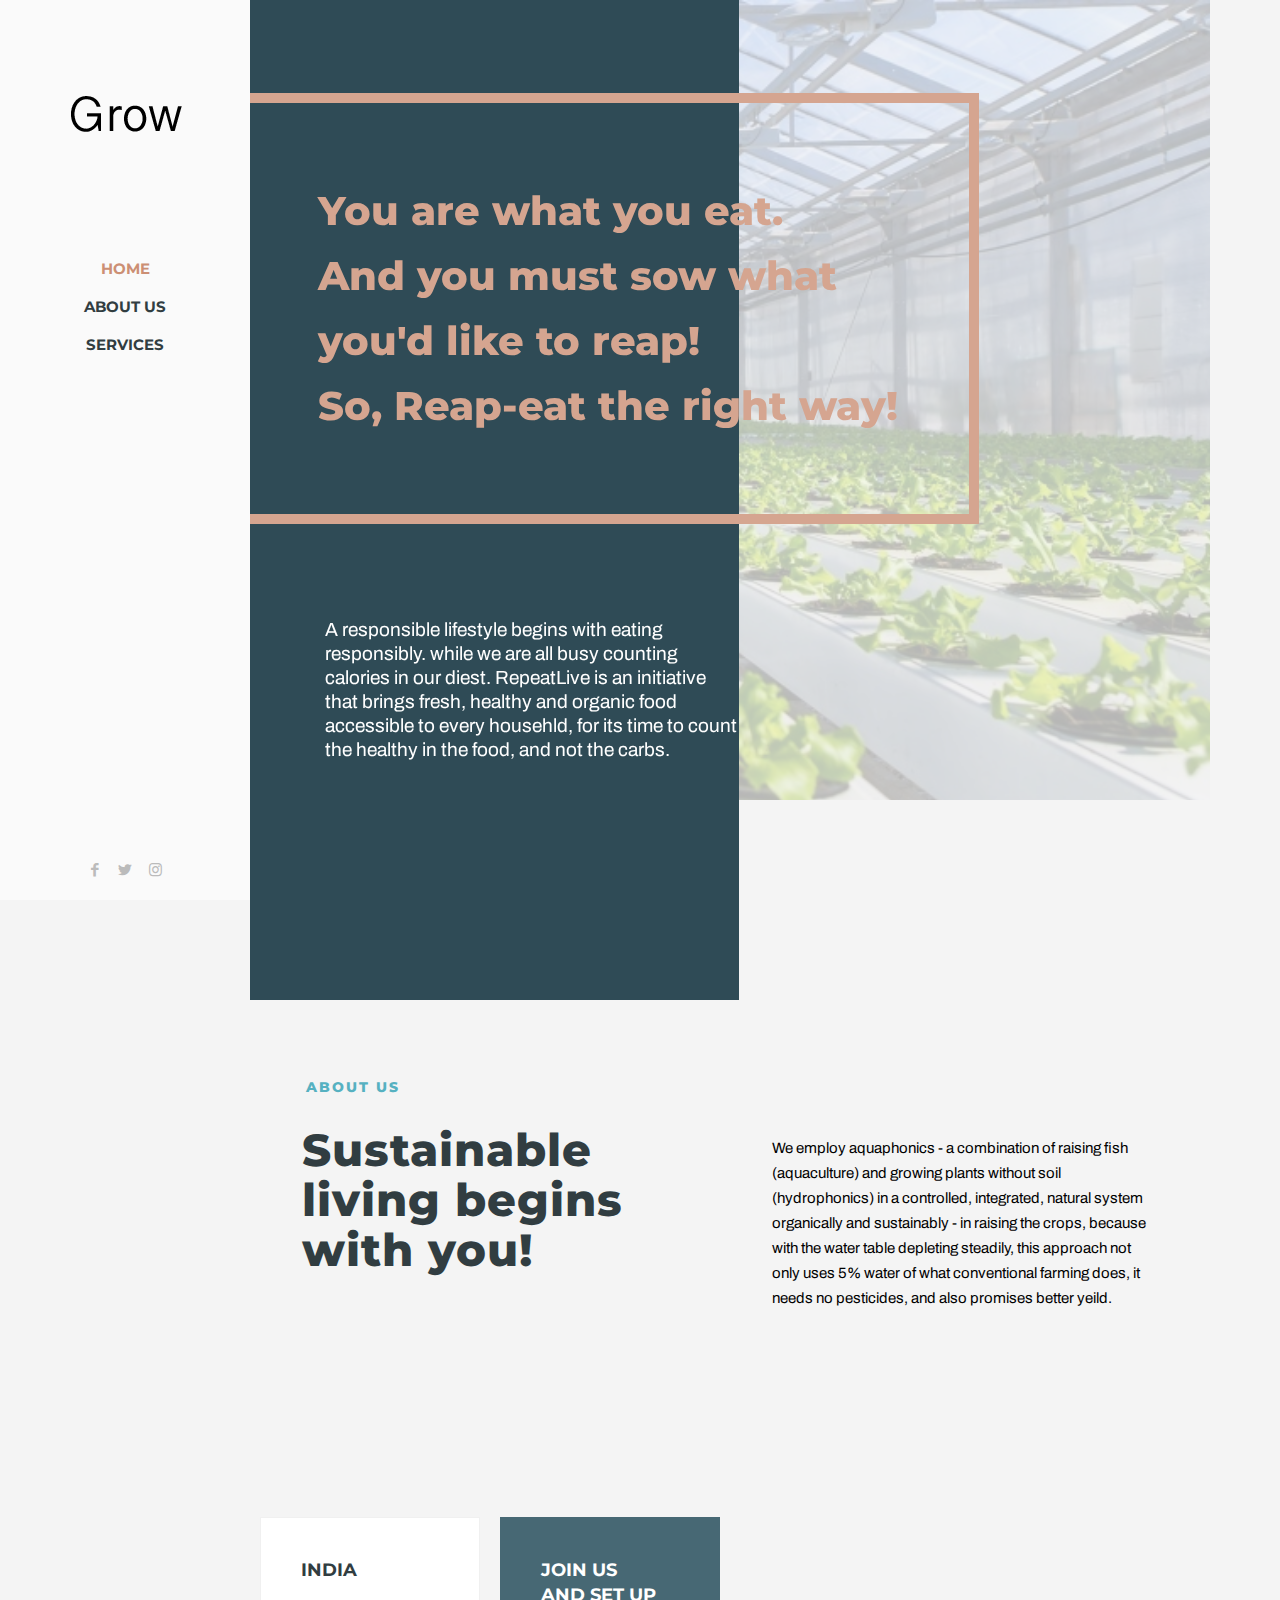
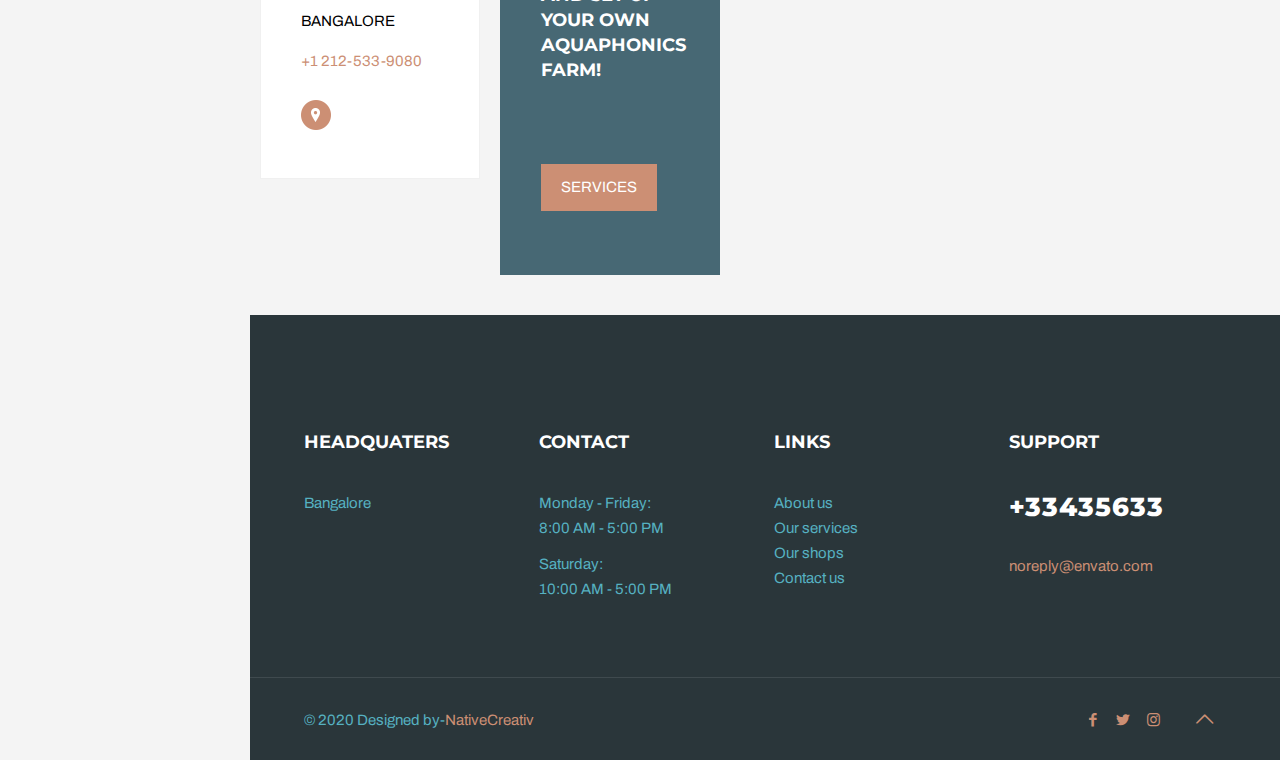
==== index.html @ f9439d99 "second commit" ====
<!DOCTYPE html>
<!--[if lt IE 7]><html class="no-js lt-ie10 lt-ie9 lt-ie8 lt-ie7"> <![endif]-->
<!--[if IE 7]><html class="no-js lt-ie10 lt-ie9 lt-ie8"> <![endif]-->
<!--[if IE 8]><html class="no-js lt-ie10 lt-ie9"> <![endif]-->
<!--[if IE 9]><html class="no-js lt-ie10"> <![endif]-->
<!--[if gt IE 8]><!-->
<html class="no-js">
<!--<![endif]-->

<head>

    <!-- Basic Page Needs -->
    <meta charset="utf-8">
    <title>Grow</title>
    <meta name="description" content="">
    <meta name="author" content="">

    <!-- Mobile Specific Metas -->
    <meta name="viewport" content="width=device-width, initial-scale=1, maximum-scale=1">

    <!-- Favicons -->
    <link rel="shortcut icon" href="content/fisher/images/favicon.ico">

    <!-- FONTS -->
    <link rel='stylesheet' href='http://fonts.googleapis.com/css?family=Archivo:100,300,400,400italic,500,700,700italic,800,900'>
    <link rel='stylesheet' href='http://fonts.googleapis.com/css?family=Montserrat:100,300,400,400italic,500,600,700,700italic,800,900'>
    <link rel='stylesheet' href='http://fonts.googleapis.com/css?family=Lato:400,400italic,700,700italic,900'>

    <!-- CSS -->
    <link rel='stylesheet' href='css/global.css'>
    <link rel='stylesheet' href='content/fisher/css/structure.css'>
    <link rel='stylesheet' href='content/fisher/css/fisher.css'>
    <link rel='stylesheet' href='content/fisher/css/custom.css'>

    <!-- Revolution Slider -->
    <link rel="stylesheet" href="plugins/rs-plugin-6.custom/css/rs6.css">

    <link rel='stylesheet' href='css/style-demo.css'>

</head>

<body class="home page-template-default page template-slider color-custom style-simple button-flat layout-full-width if-zoom if-border-hide no-content-padding no-shadows header-creative header-open minimalist-header-no ab-hide subheader-both-center menu-link-color menuo-no-borders mobile-tb-center mobile-mini-mr-ll tablet-sticky mobile-header-mini mobile-sticky">
    <div id="Header_creative">
        <a href="#" class="creative-menu-toggle"><i class="icon-menu-fine"></i></a>
        <div class="creative-social">
            <ul class="social">
                <li class="facebook">
                    <a href="#" title="Facebook"><i class="icon-facebook"></i></a>
                </li>
                <li class="twitter">
                    <a href="#" title="Twitter"><i class="icon-twitter"></i></a>
                </li>
                <li class="instagram">
                    <a href="#" title="Instagram"><i class="icon-instagram"></i></a>
                </li>
            </ul>
        </div>
        <div class="creative-wrapper">

            <div id="Top_bar">
                <div class="one clearfix">
                    <div class="top_bar_left">
                        <div class="logo">
                            <a id="logo" href="index-fisher.html" title="BeFisher - BeTheme" data-height="120" data-padding="50"><img class="logo-main scale-with-grid" src="images/fisher-logo.png" data-retina="images/fisher-logo-retina.png" data-height="101" alt="fisher logo" data-no-retina><img class="logo-sticky scale-with-grid" src="content/fisher/images/fisher-logo.png" data-retina="content/fisher/images/fisher-logo-retina.png" data-height="101" alt="fisher logo" data-no-retina><img class="logo-mobile scale-with-grid" src="content/fisher/images/fisher-logo.png" data-retina="content/fisher/images/fisher-logo-retina.png" data-height="101" alt="fisher logo" data-no-retina><img class="logo-mobile-sticky scale-with-grid" src="content/fisher/images/fisher-logo.png" data-retina="content/fisher/images/fisher-logo-retina.png" data-height="101" alt="fisher logo" data-no-retina></a>
                        </div>
                        <div class="menu_wrapper">
                            <nav id="menu">
                                <ul id="menu-menu" class="menu menu-main">
                                    <li class="current-menu-item">
                                        <a href="index-fisher.html"><span>HOME</span></a>
                                    </li>
                                    <li>
                                        <a href="about.html"><span>ABOUT US</span></a>
                                    </li>
                                    <li>
                                        <a href="services.html"><span>SERVICES</span></a>
                                    </li>
                                    <!--<li>
                                        <a href="fishing-school.html"><span>CONTACT US</span></a>
                                    </li>
                                    <li>
                                        <a href="contact.html"><span>ABOUT US</span></a>
                                    </li>-->
                                </ul>
                            </nav><a class="responsive-menu-toggle" href="#"><i class="icon-menu-fine"></i></a>
                        </div>

                    </div>
                    <div class="top_bar_right">
                        <div class="top_bar_right_wrapper">
                           <!-- <a href="https://1.envato.market/9ZxXY" class="action_button" target="_blank"><strong>BUY NOW</strong></a>-->
                        </div>
                    </div>
                </div>
            </div>
            <div id="Action_bar" class="creative">
                <ul class="social">
                    <li class="facebook">
                        <a href="#" title="Facebook"><i class="icon-facebook"></i></a>
                    </li>
                    <li class="twitter">
                        <a href="#" title="Twitter"><i class="icon-twitter"></i></a>
                    </li>
                    <li class="instagram">
                        <a href="#" title="Instagram"><i class="icon-instagram"></i></a>
                    </li>
                </ul>
            </div>
        </div>
    </div>
    <div id="Wrapper">
        <div id="Header_wrapper">
            <header id="Header">
                <div class="mfn-main-slider" id="mfn-rev-slider">
                    <p class="rs-p-wp-fix"></p>
                    <rs-module-wrap id="rev_slider_1_1_wrapper" data-source="gallery" style="background:transparent;padding:0;margin:0px auto;margin-top:0;margin-bottom:0;">
                        <rs-module id="rev_slider_1_1" style="display:none;" data-version="6.1.4">
                            <rs-slides>
                                <rs-slide data-key="rs-1" data-title="Slide" data-anim="ei:d;eo:d;s:1000;r:0;t:fade;sl:0;">
                                    <img src="images/farm.jpg" data-bg="p:right center;" data-parallax="15" class="rev-slidebg" data-no-retina>
                                    <rs-layer id="slider-1-slide-1-layer-0" data-type="shape" data-rsp_ch="on" data-text="w:normal;" data-dim="w:76%;h:100%;" data-basealign="slide" data-frame_999="o:0;st:w;" style="z-index:5;background-color:#2f4b56;"></rs-layer>
                                    <rs-layer id="slider-1-slide-1-layer-1" data-type="shape" data-rsp_ch="on" data-xy="x:r;y:b;" data-text="w:normal;" data-dim="w:65%;h:200px;" data-basealign="slide" data-frame_999="o:0;st:w;" style="z-index:6;background-color:#f4f4f4;"></rs-layer>
                                    <rs-layer id="slider-1-slide-1-layer-2" data-type="image" data-rsp_ch="on" data-xy="x:c;xo:-32px;y:93px;" data-text="w:normal;" data-dim="w:743px;h:431px;" data-frame_999="o:0;st:w;" style="z-index:7;"><img src="content/fisher/images/fisher-slider-frame.png" width="743" height="431" data-no-retina>
                                    </rs-layer>
                                    <rs-layer id="slider-1-slide-1-layer-3" data-type="text" data-color="#d5a590"  data-rsp_ch="on" data-xy="x:298px;y:178px;" data-text="w:normal;s:40;l:65;fw:800;" data-frame_999="o:0;st:w;" style="z-index:8;font-family:Montserrat;">
                                        You are what you eat.
                                        <br> And you must sow what
                                        <br> you'd like to reap!
                                        <br> So, Reap-eat the right way!
                                    </rs-layer>
                                    <rs-layer id="slider-1-slide-1-layer-4" data-type="text" data-color="#ffffff" data-rsp_ch="on" data-xy="x:305px;y:618px;" data-text="w:normal;s:19;l:24;" data-dim="w:414px;" data-frame_999="o:0;st:w;" style="z-index:9;font-family:Archivo;">
                                        A responsible lifestyle begins with eating responsibly. while we are all busy counting calories in our diest. RepeatLive is an initiative that brings fresh, healthy and organic food accessible to every househld, for its time to count the healthy in the food, and not the carbs.
                                        
                                    </rs-layer>
                                    <!--<rs-layer id="slider-1-slide-1-layer-5" class="rev-btn" data-type="button" data-color="#ffffff" data-rsp_ch="on" data-xy="x:304px;y:834px;" data-text="w:normal;s:14;l:37;ls:1px;fw:700;" data-dim="minh:0px;" data-padding="t:2;r:40;b:2;l:40;" data-frame_999="o:0;st:w;"
                                        data-frame_hover="bgc:#007aff;bor:0px,0px,0px,0px;bri:120%;" style="z-index:10;background-color:#cc8f74;font-family:Montserrat;">
                                        CONTACT US
                                    </rs-layer>-->
                                </rs-slide>
                            </rs-slides>
                            <rs-progress class="rs-bottom" style="visibility: hidden !important;"></rs-progress>
                        </rs-module>
                    </rs-module-wrap>
                </div>
            </header>
        </div>
        <div id="Content">
            <div class="content_wrapper clearfix">
                <div class="sections_group">
                    <div class="entry-content">
                        <div class="section mcb-section mcb-section-e4hgej3bx" style="padding-top:75px;padding-bottom:75px;background-color:#f4f4f4">
                            <div class="section_wrapper mcb-section-inner">
                                <div class="wrap mcb-wrap one valign-top clearfix" style="padding:0 4%">
                                    <div class="mcb-wrap-inner">
                                        <div class="column mcb-column one column_column column-margin-10px">
                                            <div class="column_attr clearfix">
                                                <h5 style="color:#56b1c1;">ABOUT US</h5>
                                            </div>
                                        </div>
                                    </div>
                                </div>
                                <div class="wrap mcb-wrap one-second valign-top clearfix" style="padding:0 4%">
                                    <div class="mcb-wrap-inner">
                                        <div class="column mcb-column one column_column column-margin-40px">
                                            <div class="column_attr clearfix">
                                                <h2>Sustainable living begins with you!</h2>
                                            </div>
                                        </div>
                                        <!--<div class="column mcb-column one-second column_button">
                                            <a class="button button_size_2 button_dark button_js" href="content/fisher/index.php/about-us/index.html"><span class="button_label"><strong>ABOUT US</strong></span></a>
                                        </div>-->
                                    </div>
                                </div>
                                <div class="wrap mcb-wrap one-second valign-top clearfix" style="padding:0 4%">
                                    <div class="mcb-wrap-inner">
                                        <div class="column mcb-column one column_column">
                                            <div class="column_attr clearfix">
                                                
                                                <hr class="no_line" style="margin:0 auto 10px">
                                                <p>
                                                    We employ aquaphonics - a combination of raising fish (aquaculture) and growing plants without soil (hydrophonics) in a controlled, integrated, natural system organically and sustainably - in raising the crops, because with the water table depleting steadily, this approach not only uses 5% water of what conventional farming does, it needs no pesticides, and also promises better yeild.
                                                </p>                                            
                                            </div>
                                        </div>
                                    </div>
                                </div>
                            </div>
                        </div>
                        <!--<div class="section mcb-section mcb-section-9fwyry1i5 no-margin-v equal-height-wrap" style="padding-top:0px;padding-bottom:0px;background-image:url(content/fisher/images/fisher-home-background-stripe.png);background-repeat:repeat-y;background-position:center top;">
                            <div class="section_wrapper mcb-section-inner">
                                <div class="wrap mcb-wrap one-second valign-top bg-cover clearfix" style="background-image:url(content/fisher/images/fisher-home-bait.jpg);background-repeat:no-repeat;background-position:center;">
                                    <div class="mcb-wrap-inner">
                                        <div class="column mcb-column one column_divider">
                                            <hr class="no_line" style="margin:0 auto 500px">
                                        </div>
                                    </div>
                                </div>
                                <div class="wrap mcb-wrap one-second valign-top clearfix" style="padding:100px 5% 110px">
                                    <div class="mcb-wrap-inner">
                                        <div class="column mcb-column one column_column column-margin-20px">
                                            <div class="column_attr clearfix">
                                                <h5 class="themecolor">FISHING SCHOOL</h5>
                                                <h1 class="themecolor">83%</h1>
                                                <hr class="no_line" style="margin:0 auto 20px">
                                                <h3>GOOD FISHING IS GIVEN BY FISHING WITH LIVE BAIT</h3>
                                                <hr class="no_line" style="margin:0 auto 10px">
                                                <p>
                                                    Cras lectus dui, malesuada ac augue quis, fringilla dictum diam. Etiam commodo posuere eros proin tempus porttitor.
                                                </p>
                                            </div>
                                        </div>
                                        <div class="column mcb-column one column_button">
                                            <a class="button button_size_2 button_dark button_js" href="content/fisher/index.php/fishing-school/index.html"><span class="button_label"><strong>SEE COURSES</strong></span></a>
                                        </div>
                                    </div>
                                </div>
                            </div>
                        </div>-->
                        <!--<div class="section mcb-section mcb-section-azp3nvjdo" style="padding-top:100px;padding-bottom:75px;background-image:url(images/leaf.jpg);background-repeat:no-repeat;background-position:center bottom;">
                            <div class="section_wrapper mcb-section-inner">
                                <div class="wrap mcb-wrap one valign-top clearfix" style="padding:0 4%">
                                    <div class="mcb-wrap-inner">
                                        <div class="column mcb-column one column_column column-margin-40px">
                                            <div class="column_attr clearfix">
                                                <h5 style="color:#56b1c1;">SERVICES</h5>
                                                <hr class="no_line" style="margin:0 auto 10px">
                                                <h2>VARIETY OF PRODUCTS
                                                    <br> FOR PROFESSIONALS
                                                    <br> & AMATEUR FISHERS</h2>
                                            </div>
                                        </div>
                                        <div class="column mcb-column one-second column_button">
                                            <a class="button button_size_2 button_dark button_js" href="content/fisher/index.php/our-services/index.html"><span class="button_label"><strong>SERVICES</strong></span></a>
                                        </div>
                                    </div>
                                </div>
                            </div>
                        </div>
                        <div class="section mcb-section mcb-section-yv1kmobrg no-margin-h no-margin-v dark equal-height equal-height-wrap" style="padding-top:0px;padding-bottom:50px;background-color:">
                            <div class="section_wrapper mcb-section-inner">
                                <div class="wrap mcb-wrap one-second valign-bottom clearfix" style="padding:0 8%;background-color:#2f4b56" data-parallax="3d"><img class="mfn-parallax" src="content/fisher/images/fisher-home-fishing-rod.jpg" alt="parallax background" style="opacity:0">
                                    <div class="mcb-wrap-inner">
                                        <div class="column mcb-column one column_column">
                                            <div class="column_attr clearfix" style="padding:80px 0;">
                                                <h3>PROFESSIONAL FISHING EQUIPMENT AND ACCESSORIES AVAILABLE IN STATIONED AND ONLINE STORES</h3>
                                            </div>
                                        </div>
                                    </div>
                                </div>
                                <div class="wrap mcb-wrap one-second valign-top clearfix">
                                    <div class="mcb-wrap-inner">
                                        <div class="column mcb-column one-second column_column">
                                            <div class="column_attr clearfix" style="background-color:#2f4b56;padding:50px 40px 40px;"><img src="content/fisher/images/fisher-home-icon-1.png">
                                                <hr class="no_line" style="margin:0 auto 40px">
                                                <h4>REELS
                                                    <br> & FISHING LINES</h4>
                                            </div>
                                        </div>
                                        <div class="column mcb-column one-second column_column">
                                            <div class="column_attr clearfix" style="background-color:#3b606d;padding:50px 40px 40px;"><img src="content/fisher/images/fisher-home-icon-2.png">
                                                <hr class="no_line" style="margin:0 auto 40px">
                                                <h4>BAITS
                                                    <br> & FLOATS</h4>
                                            </div>
                                        </div>
                                        <div class="column mcb-column one-second column_column">
                                            <div class="column_attr clearfix" style="background-color:#2a363a;padding:50px 40px 40px;"><img src="content/fisher/images/fisher-home-icon-3.png">
                                                <hr class="no_line" style="margin:0 auto 40px">
                                                <h4> READY
                                                    <br> FISHING SETS</h4>
                                            </div>
                                        </div>
                                        <div class="column mcb-column one-second column_column">
                                            <div class="column_attr clearfix" style="background-color:#324c56;padding:50px 40px 40px;"><img src="content/fisher/images/fisher-home-icon-4.png">
                                                <hr class="no_line" style="margin:0 auto 40px">
                                                <h4> FISHING
                                                    <br> ACCESSORIES
                                                </h4>
                                            </div>
                                        </div>
                                        <div class="column mcb-column one-second column_column">
                                            <div class="column_attr clearfix" style="background-color:#d5a590;padding:50px 40px 40px;"><img src="content/fisher/images/fisher-home-icon-5.png">
                                                <hr class="no_line" style="margin:0 auto 40px">
                                                <h4> FISHING
                                                    <br> TACKLE SERVICE</h4>
                                            </div>
                                        </div>
                                        <div class="column mcb-column one-second column_column">
                                            <div class="column_attr clearfix" style="background-color:#d5a590;padding:50px 40px 40px;">
                                                <p>
                                                    Donec elementum eros in sem dapibus elementum.
                                                </p>
                                                <p>
                                                    Praesent rutrum justo in sem dictum.
                                                </p>
                                            </div>
                                        </div>
                                    </div>
                                </div>
                            </div>
                        </div>
                        <div class="section mcb-section mcb-section-e7lkd39mj no-margin-h no-margin-v equal-height" style="padding-top:75px;padding-bottom:0px;background-image:url(content/fisher/images/fisher-home-bottom-bg.png);background-repeat:repeat-x;background-position:center bottom;">
                            <div class="section_wrapper mcb-section-inner">
                                <div class="wrap mcb-wrap one valign-top clearfix">
                                    <div class="mcb-wrap-inner">
                                        <div class="column mcb-column one column_column">
                                            <!--<div class="column_attr clearfix align_center">
                                                <h5 style="color:#56b1c1;">ABOUT US</h5>
                                                <h2>OVER 30 STATIONARY STORES THROUGHOUT THE US</h2>
                                            </div>
                                        </div>-->
                                        <div class="column mcb-column one column_divider">
                                            <hr class="no_line" style="margin:0 auto 75px">
                                        </div>
                                    </div>
                                </div>
                                <div class="wrap mcb-wrap one valign-top clearfix">
                                    <div class="mcb-wrap-inner">
                                        <div class="column mcb-column one-fourth column_column">
                                            <div class="column_attr clearfix" style="background-color:#fff;padding:40px;border:1px solid #f0f0f0;">
                                                <h4>INDIA</h4>
                                                <hr class="no_line" style="margin:0 auto 10px">
                                                <p>
                                                    BANGALORE
                                
                                                </p><a href="#">+1 212-533-9080</a>
                                                <hr class="no_line" style="margin:0 auto 25px">
                                                <img src="content/fisher/images/ffisher-home-location.png">
                                            </div>
                                        </div>
                                        <!--<div class="column mcb-column one-fourth column_column">
                                            <div class="column_attr clearfix" style="background-color:#fff;padding:40px;border:1px solid #f0f0f0;">
                                                <h4>CHICAGO</h4>
                                                <hr class="no_line" style="margin:0 auto 10px">
                                                <p>
                                                    100 Orchard St,
                                                    <br> New York, NY 10002,
                                                    <br> United States
                                                </p><a href="#">+1 212-533-9080</a>
                                                <hr class="no_line" style="margin:0 auto 25px">
                                                <img src="content/fisher/images/ffisher-home-location.png">
                                            </div>
                                        </div>
                                        <div class="column mcb-column one-fourth column_column">
                                            <div class="column_attr clearfix" style="background-color:#fff;padding:40px;border:1px solid #f0f0f0;">
                                                <h4>LOS ANGELES</h4>
                                                <hr class="no_line" style="margin:0 auto 10px">
                                                <p>
                                                    100 Orchard St,
                                                    <br> New York, NY 10002,
                                                    <br> United States
                                                </p><a href="#">+1 212-533-9080</a>
                                                <hr class="no_line" style="margin:0 auto 25px">
                                                <img src="content/fisher/images/ffisher-home-location.png">
                                            </div>
                                        </div>-->
                                        <div class="column mcb-column one-fourth column_column">
                                            <div class="column_attr clearfix" style="background-color:#476874;padding:40px;border:1px solid #476874;">
                                                <h4 style="color:#fff">JOIN US
                                                    <br> AND SET UP 
                                                    <br> YOUR OWN
                                                    <br> AQUAPHONICS FARM!
                                                </h4>
                                                <hr class="no_line" style="margin:0 auto 65px">
                                                <a class="button button_size_2 button_dark button_js" href="services.html" target="_blank"><span class="button_label">SERVICES</span></a>
                                            </div>
                                        </div>
                                    </div>
                                </div>
                            </div>
                        </div>


                    </div>
                </div>
            </div>
        </div>
        <footer id="Footer" class="clearfix">
            <div class="widgets_wrapper">
                <div class="container">
                    <div class="column one-fourth">
                        <aside class="widget_text widget widget_custom_html">
                            <h4>HEADQUATERS</h4>
                            <div class="textwidget custom-html-widget">
                                <hr class="no_line" style="margin:0 auto 20px"> Bangalore
                            </div>
                        </aside>
                    </div>
                    <div class="column one-fourth">
                        <aside class="widget_text widget widget_custom_html">
                            <h4>CONTACT</h4>
                            <div class="textwidget custom-html-widget">
                                <hr class="no_line" style="margin:0 auto 20px"> Monday - Friday:
                                <br> 8:00 AM - 5:00 PM
                                <hr class="no_line" style="margin:0 auto 10px"> Saturday:
                                <br> 10:00 AM - 5:00 PM
                            </div>
                        </aside>
                    </div>
                    <div class="column one-fourth">
                        <aside class="widget_text widget widget_custom_html">
                            <h4>LINKS</h4>
                            <div class="textwidget custom-html-widget">
                                <hr class="no_line" style="margin:0 auto 20px"> About us
                                <br> Our services
                                <br> Our shops
                                <br> Contact us
                            </div>
                        </aside>
                    </div>
                    <div class="column one-fourth">
                        <aside class="widget_text widget widget_custom_html">
                            <h4>SUPPORT</h4>
                            <div class="textwidget custom-html-widget">
                                <hr class="no_line" style="margin:0 auto 20px">
                                <h3> +33435633</h3>
                                <hr class="no_line" style="margin:0 auto 15px">
                                <a href="#">noreply@envato.com</a>
                            </div>
                        </aside>
                    </div>
                </div>
            </div>
            <div class="footer_copy">
                <div class="container">
                    <div class="column one">
                        <a id="back_to_top" class="button button_js" href><i class="icon-up-open-big"></i></a>
                        <div class="copyright">
                            &copy; 2020 Designed by-<a target="_blank" rel="nofollow" href="http://www.nativecreative.studio/">NativeCreativ</a>
                        </div>
                        <ul class="social">
                            <li class="facebook">
                                <a href="#" title="Facebook"><i class="icon-facebook"></i></a>
                            </li>
                            <li class="twitter">
                                <a href="#" title="Twitter"><i class="icon-twitter"></i></a>
                            </li>
                            <li class="instagram">
                                <a href="#" title="Instagram"><i class="icon-instagram"></i></a>
                            </li>
                        </ul>
                    </div>
                </div>
            </div>
        </footer>
    </div>


    <!-- JS -->
    <script src="js/jquery-2.1.4.min.js"></script>

    <script src="js/mfn.menu.js"></script>
    <script src="js/jquery.plugins.js"></script>
    <script src="js/jquery.jplayer.min.js"></script>
    <script src="js/animations/animations.js"></script>
    <script src="js/translate3d.js"></script>
    <script src="js/scripts.js"></script>

    <script src="plugins/rs-plugin-6.custom/js/revolution.tools.min.js"></script>
    <script src="plugins/rs-plugin-6.custom/js/rs6.min.js"></script>



    <script>
        var revapi1, tpj;
        jQuery(function() {
            tpj = jQuery;
            if (tpj("#rev_slider_1_1").revolution == undefined) {
                revslider_showDoubleJqueryError("#rev_slider_1_1");
            } else {
                revapi1 = tpj("#rev_slider_1_1").show().revolution({
                    sliderLayout: "fullwidth",
                    visibilityLevels: "1240,1024,778,480",
                    gridwidth: 1240,
                    gridheight: 1000,
                    spinner: "spinner14",
                    spinnerclr: "#cc8f74",
                    editorheight: "1000,768,960,720",
                    responsiveLevels: "1240,1024,778,480",
                    disableProgressBar: "on",
                    navigation: {
                        onHoverStop: false
                    },
                    parallax: {
                        levels: [5, 10, 15, 20, 25, 30, 35, 40, 45, 46, 47, 48, 49, 50, 51, 30],
                        type: "scroll",
                        origo: "slidercenter",
                        speed: 0
                    },
                    fallbacks: {
                        allowHTML5AutoPlayOnAndroid: true
                    },
                });
            }
        });
    </script>


   

</body>

</html>
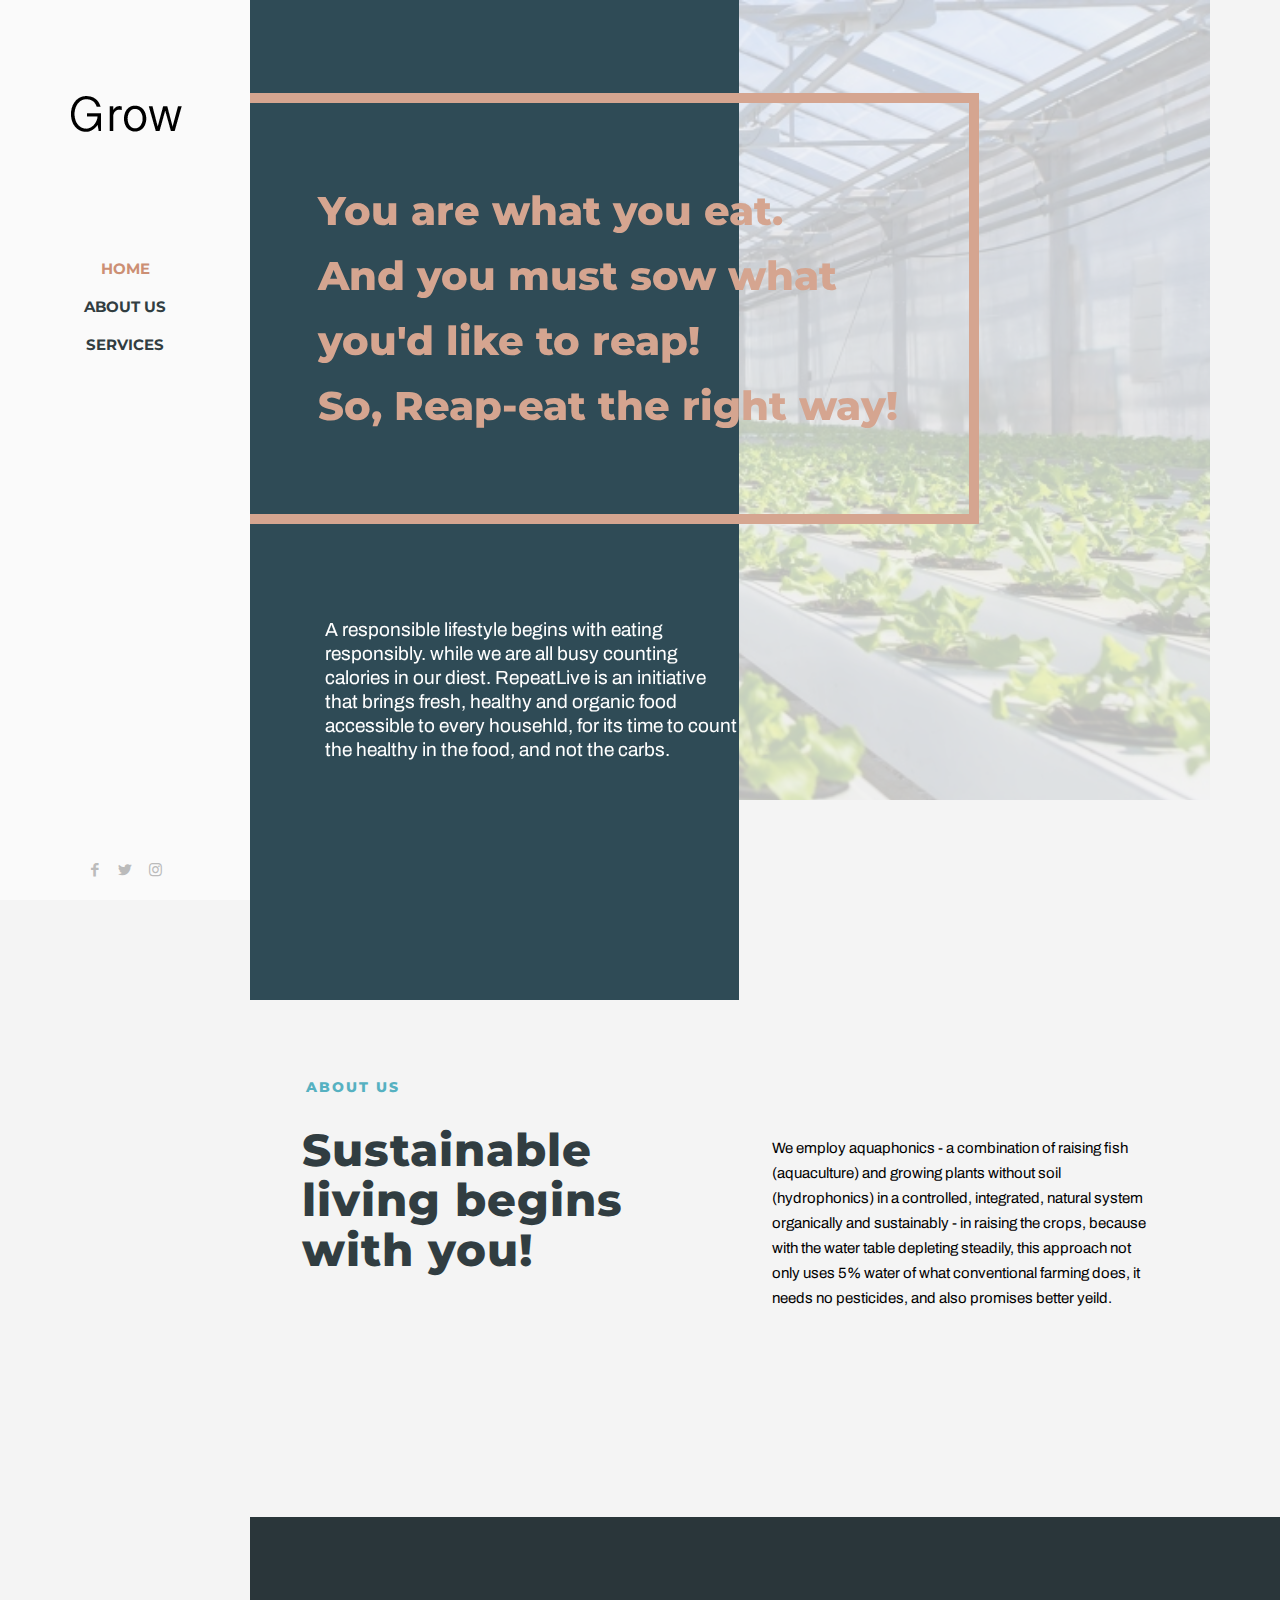
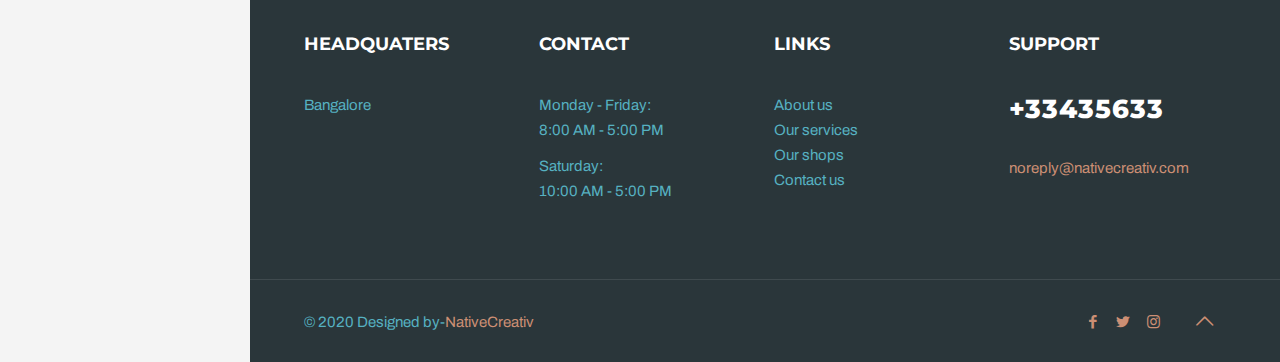
==== commit 70be4799: "removed the small boxes in the bottom" ====
--- a/index.html
+++ b/index.html
@@ -61,13 +61,13 @@
                 <div class="one clearfix">
                     <div class="top_bar_left">
                         <div class="logo">
-                            <a id="logo" href="index-fisher.html" title="BeFisher - BeTheme" data-height="120" data-padding="50"><img class="logo-main scale-with-grid" src="images/fisher-logo.png" data-retina="images/fisher-logo-retina.png" data-height="101" alt="fisher logo" data-no-retina><img class="logo-sticky scale-with-grid" src="content/fisher/images/fisher-logo.png" data-retina="content/fisher/images/fisher-logo-retina.png" data-height="101" alt="fisher logo" data-no-retina><img class="logo-mobile scale-with-grid" src="content/fisher/images/fisher-logo.png" data-retina="content/fisher/images/fisher-logo-retina.png" data-height="101" alt="fisher logo" data-no-retina><img class="logo-mobile-sticky scale-with-grid" src="content/fisher/images/fisher-logo.png" data-retina="content/fisher/images/fisher-logo-retina.png" data-height="101" alt="fisher logo" data-no-retina></a>
+                            <a id="logo" href="../../index-fisher.html" title="BeFisher - BeTheme" data-height="120" data-padding="50"><img class="logo-main scale-with-grid" src="images/fisher-logo.png" data-retina="images/fisher-logo-retina.png" data-height="101" alt="fisher logo" data-no-retina><img class="logo-sticky scale-with-grid" src="images/fisher-logo.png" data-retina="images/fisher-logo-retina.png" data-height="101" alt="fisher logo" data-no-retina><img class="logo-mobile scale-with-grid" src="images/fisher-logo.png" data-retina="images/fisher-logo-retina.png" data-height="101" alt="fisher logo" data-no-retina><img class="logo-mobile-sticky scale-with-grid" src="images/fisher-logo.png" data-retina="images/fisher-logo-retina.png" data-height="101" alt="fisher logo" data-no-retina></a>
                         </div>
                         <div class="menu_wrapper">
                             <nav id="menu">
                                 <ul id="menu-menu" class="menu menu-main">
                                     <li class="current-menu-item">
-                                        <a href="index-fisher.html"><span>HOME</span></a>
+                                        <a href="index.html"><span>HOME</span></a>
                                     </li>
                                     <li>
                                         <a href="about.html"><span>ABOUT US</span></a>
@@ -314,7 +314,7 @@
                                         </div>
                                     </div>
                                 </div>
-                                <div class="wrap mcb-wrap one valign-top clearfix">
+                                <!--<div class="wrap mcb-wrap one valign-top clearfix">
                                     <div class="mcb-wrap-inner">
                                         <div class="column mcb-column one-fourth column_column">
                                             <div class="column_attr clearfix" style="background-color:#fff;padding:40px;border:1px solid #f0f0f0;">
@@ -328,32 +328,24 @@
                                                 <img src="content/fisher/images/ffisher-home-location.png">
                                             </div>
                                         </div>
-                                        <!--<div class="column mcb-column one-fourth column_column">
+                                        <div class="column mcb-column one-fourth column_column">
                                             <div class="column_attr clearfix" style="background-color:#fff;padding:40px;border:1px solid #f0f0f0;">
-                                                <h4>CHICAGO</h4>
-                                                <hr class="no_line" style="margin:0 auto 10px">
-                                                <p>
-                                                    100 Orchard St,
-                                                    <br> New York, NY 10002,
-                                                    <br> United States
-                                                </p><a href="#">+1 212-533-9080</a>
+                                              
+                                                <hr class="no_line" style="margin:0 auto 10px">
+                                                
                                                 <hr class="no_line" style="margin:0 auto 25px">
                                                 <img src="content/fisher/images/ffisher-home-location.png">
                                             </div>
                                         </div>
                                         <div class="column mcb-column one-fourth column_column">
                                             <div class="column_attr clearfix" style="background-color:#fff;padding:40px;border:1px solid #f0f0f0;">
-                                                <h4>LOS ANGELES</h4>
-                                                <hr class="no_line" style="margin:0 auto 10px">
-                                                <p>
-                                                    100 Orchard St,
-                                                    <br> New York, NY 10002,
-                                                    <br> United States
-                                                </p><a href="#">+1 212-533-9080</a>
+                                        
+                                                <hr class="no_line" style="margin:0 auto 10px">
+                                                
                                                 <hr class="no_line" style="margin:0 auto 25px">
                                                 <img src="content/fisher/images/ffisher-home-location.png">
                                             </div>
-                                        </div>-->
+                                        </div>
                                         <div class="column mcb-column one-fourth column_column">
                                             <div class="column_attr clearfix" style="background-color:#476874;padding:40px;border:1px solid #476874;">
                                                 <h4 style="color:#fff">JOIN US
@@ -366,7 +358,7 @@
                                             </div>
                                         </div>
                                     </div>
-                                </div>
+                                </div>-->
                             </div>
                         </div>
 
@@ -415,7 +407,7 @@
                                 <hr class="no_line" style="margin:0 auto 20px">
                                 <h3> +33435633</h3>
                                 <hr class="no_line" style="margin:0 auto 15px">
-                                <a href="#">noreply@envato.com</a>
+                                <a href="#">noreply@nativecreativ.com</a>
                             </div>
                         </aside>
                     </div>
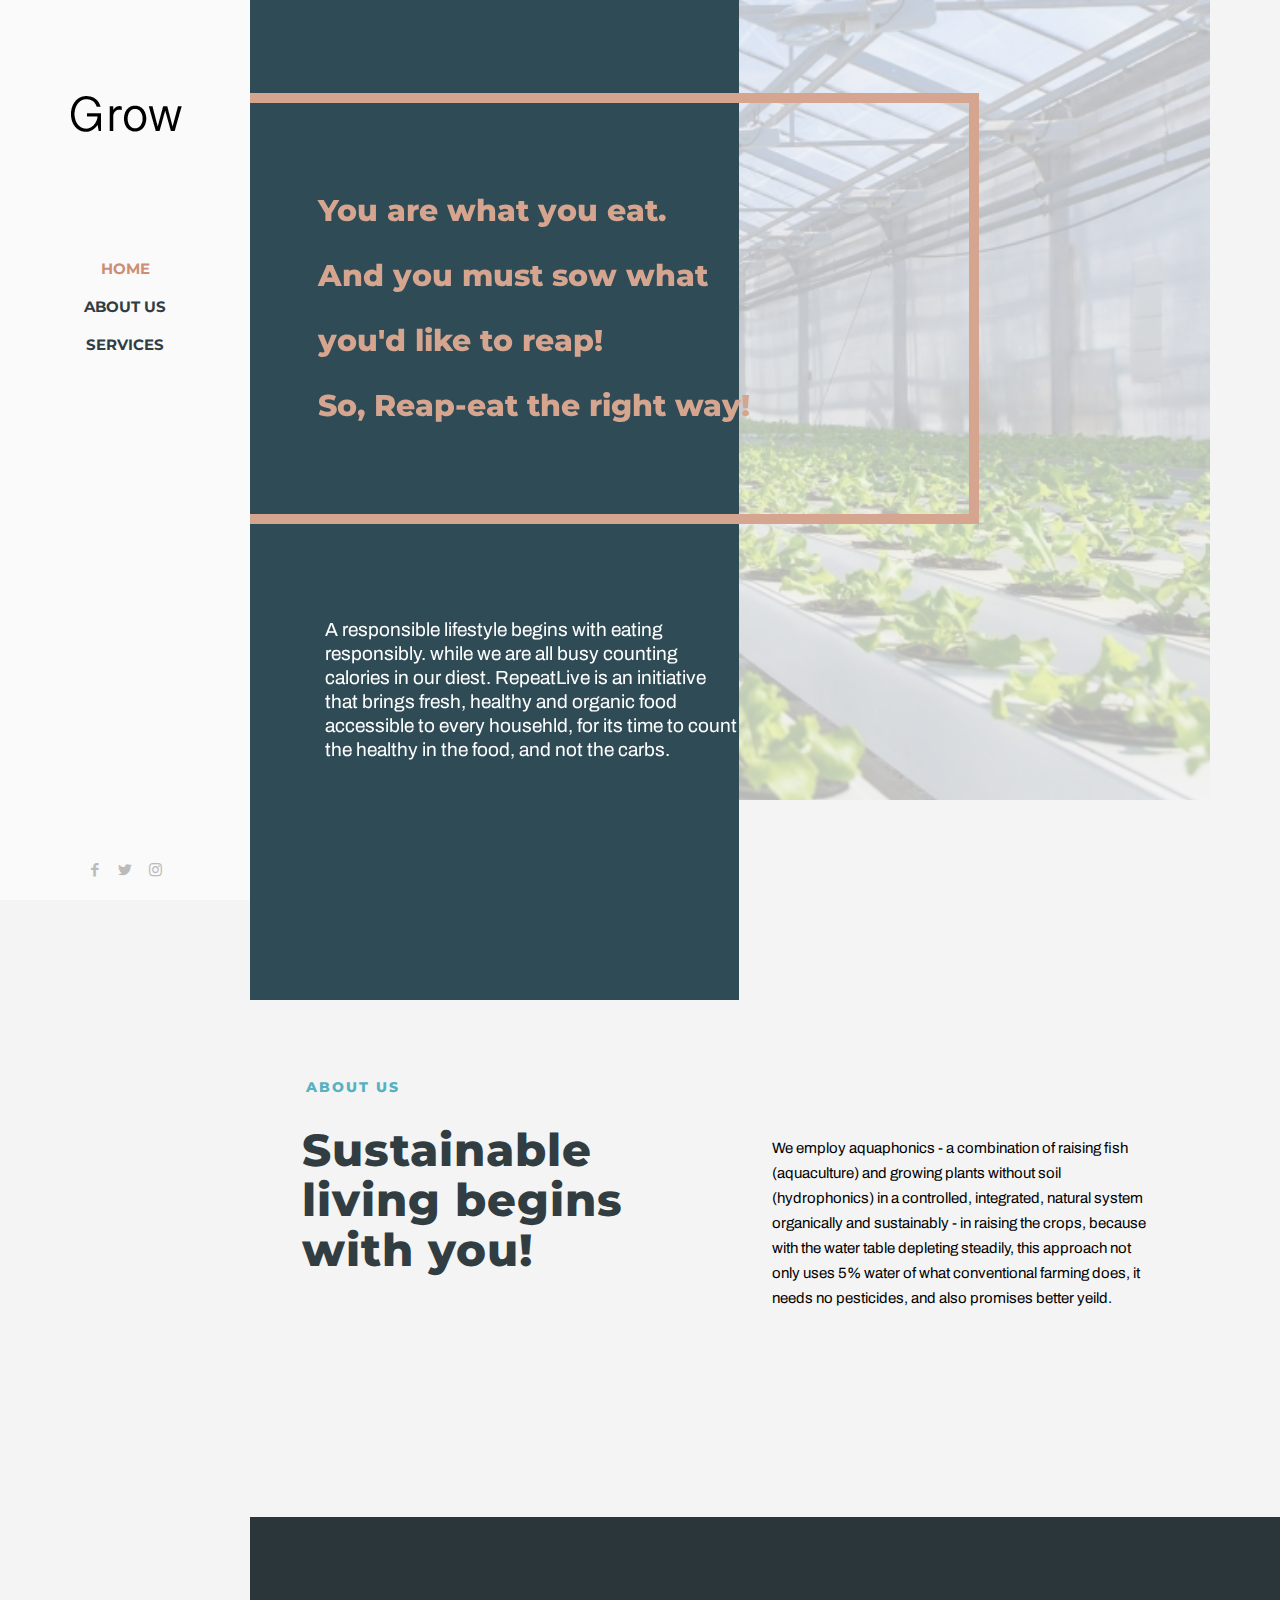
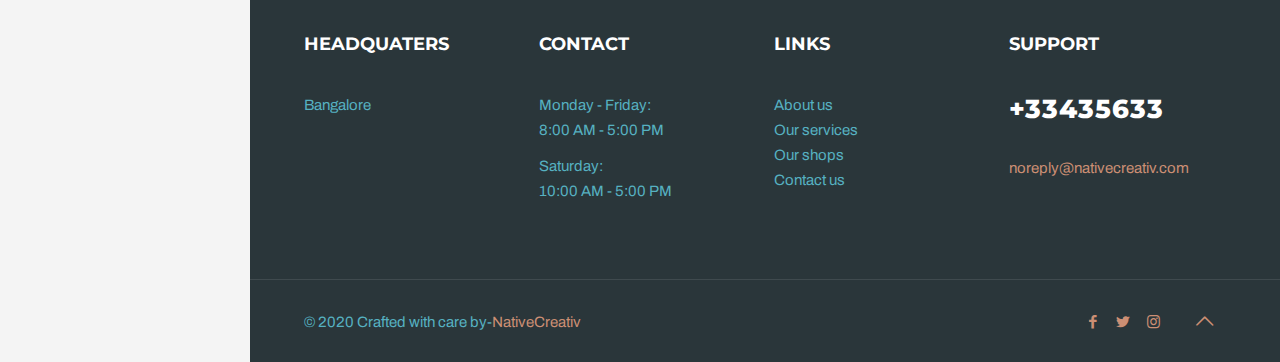
==== commit bb00a6ca: "footer and header changes." ====
--- a/index.html
+++ b/index.html
@@ -122,7 +122,7 @@
                                     <rs-layer id="slider-1-slide-1-layer-1" data-type="shape" data-rsp_ch="on" data-xy="x:r;y:b;" data-text="w:normal;" data-dim="w:65%;h:200px;" data-basealign="slide" data-frame_999="o:0;st:w;" style="z-index:6;background-color:#f4f4f4;"></rs-layer>
                                     <rs-layer id="slider-1-slide-1-layer-2" data-type="image" data-rsp_ch="on" data-xy="x:c;xo:-32px;y:93px;" data-text="w:normal;" data-dim="w:743px;h:431px;" data-frame_999="o:0;st:w;" style="z-index:7;"><img src="content/fisher/images/fisher-slider-frame.png" width="743" height="431" data-no-retina>
                                     </rs-layer>
-                                    <rs-layer id="slider-1-slide-1-layer-3" data-type="text" data-color="#d5a590"  data-rsp_ch="on" data-xy="x:298px;y:178px;" data-text="w:normal;s:40;l:65;fw:800;" data-frame_999="o:0;st:w;" style="z-index:8;font-family:Montserrat;">
+                                    <rs-layer id="slider-1-slide-1-layer-3" data-type="text" data-color="#d5a590"  data-rsp_ch="on" data-xy="x:298px;y:178px;" data-text="w:normal;s:30;l:65;fw:800;" data-frame_999="o:0;st:w;" style="z-index:8;font-family:Montserrat;">
                                         You are what you eat.
                                         <br> And you must sow what
                                         <br> you'd like to reap!
@@ -418,7 +418,7 @@
                     <div class="column one">
                         <a id="back_to_top" class="button button_js" href><i class="icon-up-open-big"></i></a>
                         <div class="copyright">
-                            &copy; 2020 Designed by-<a target="_blank" rel="nofollow" href="http://www.nativecreative.studio/">NativeCreativ</a>
+                            &copy; 2020 Crafted with care by-<a target="_blank" rel="nofollow" href="http://www.nativecreative.studio/">NativeCreativ</a>
                         </div>
                         <ul class="social">
                             <li class="facebook">
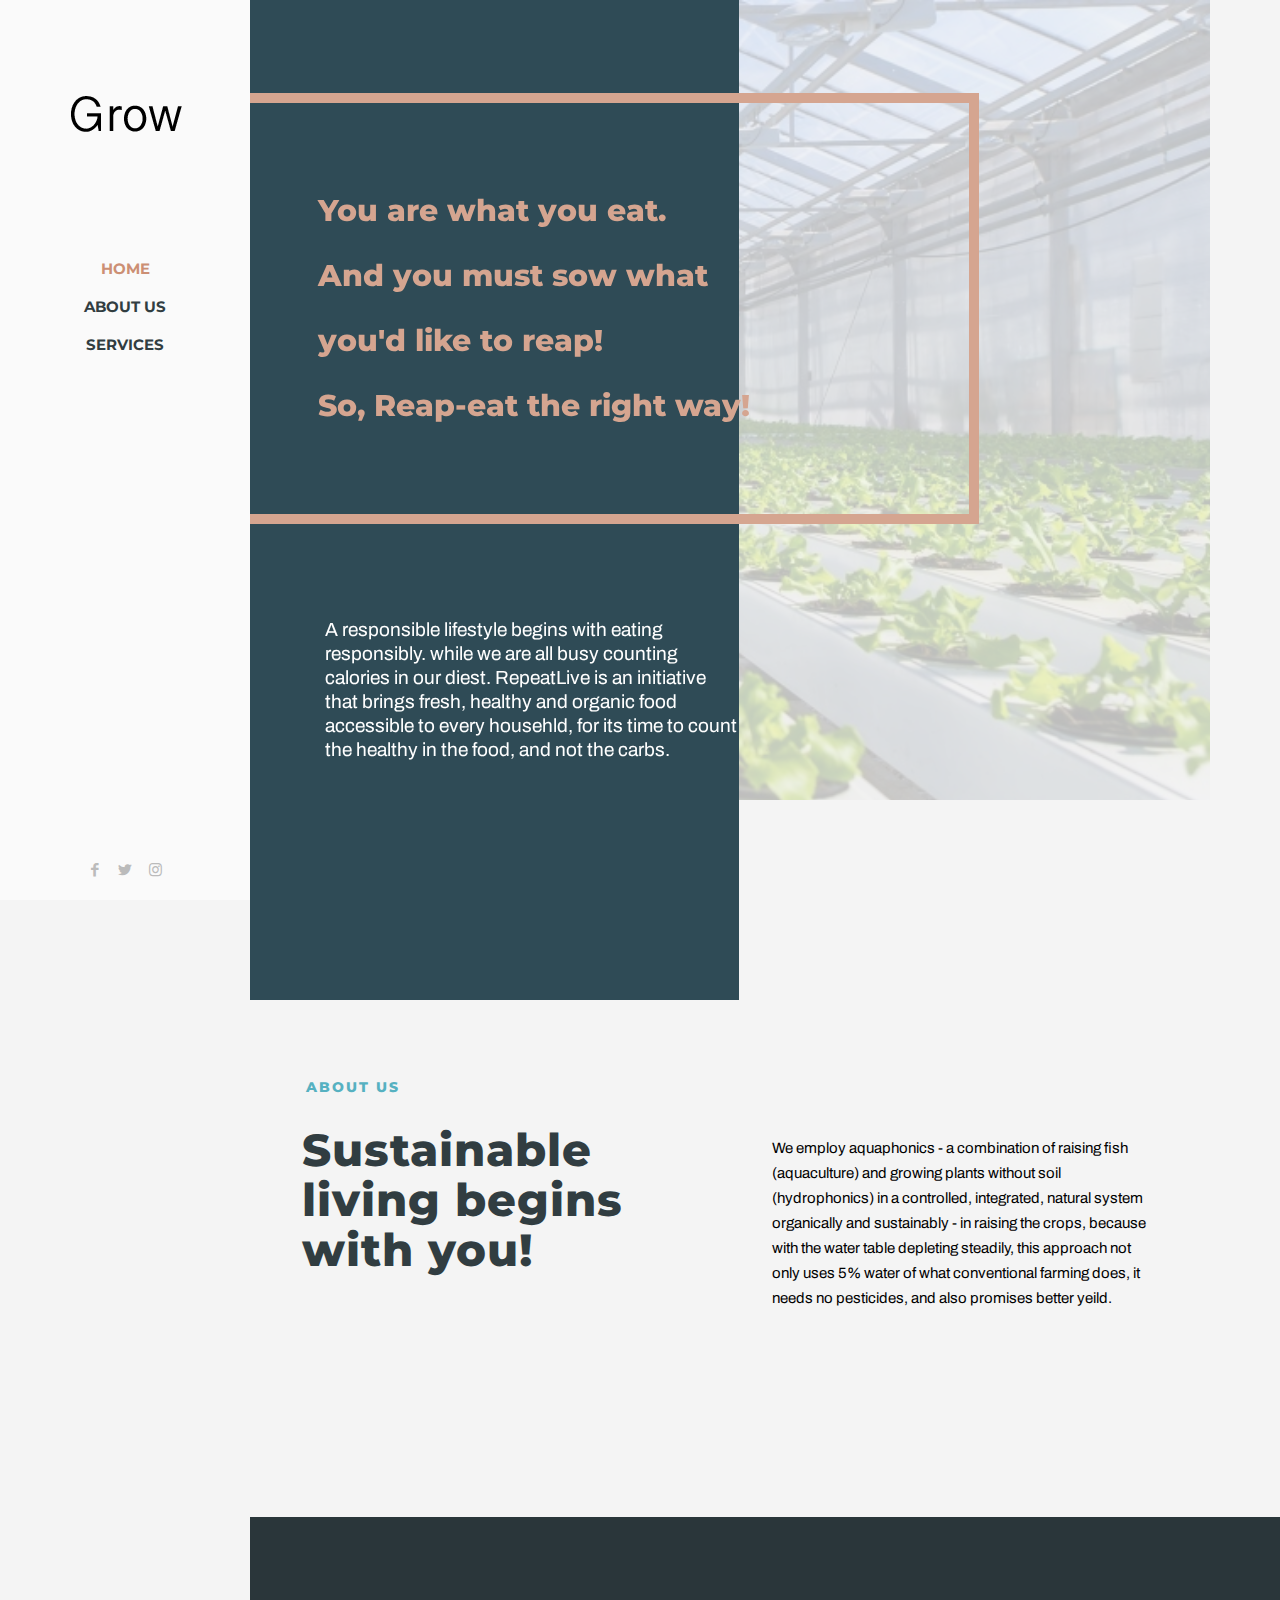
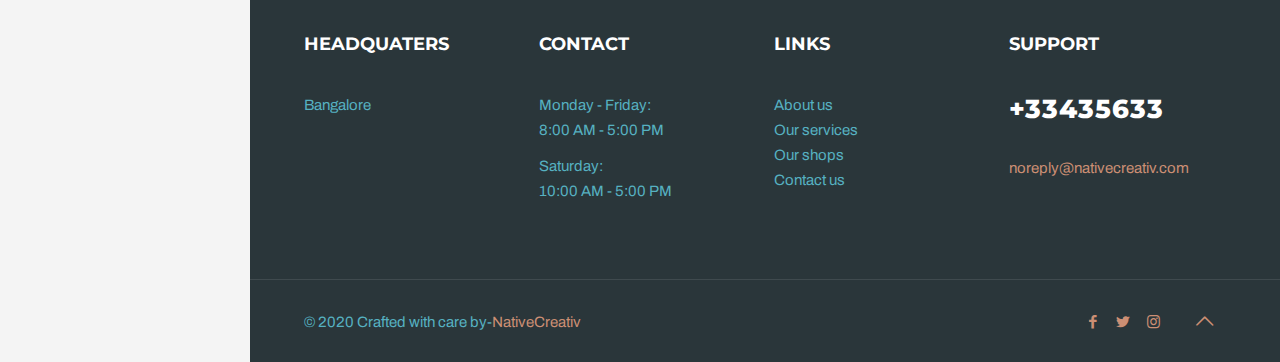
==== commit 06dbcf3e: "footer link changes" ====
--- a/index.html
+++ b/index.html
@@ -418,7 +418,7 @@
                     <div class="column one">
                         <a id="back_to_top" class="button button_js" href><i class="icon-up-open-big"></i></a>
                         <div class="copyright">
-                            &copy; 2020 Crafted with care by-<a target="_blank" rel="nofollow" href="http://www.nativecreative.studio/">NativeCreativ</a>
+                            &copy; 2020 Crafted with care by-<a target="_blank" rel="nofollow" href="https://nativecreativ.com/">NativeCreativ</a>
                         </div>
                         <ul class="social">
                             <li class="facebook">
